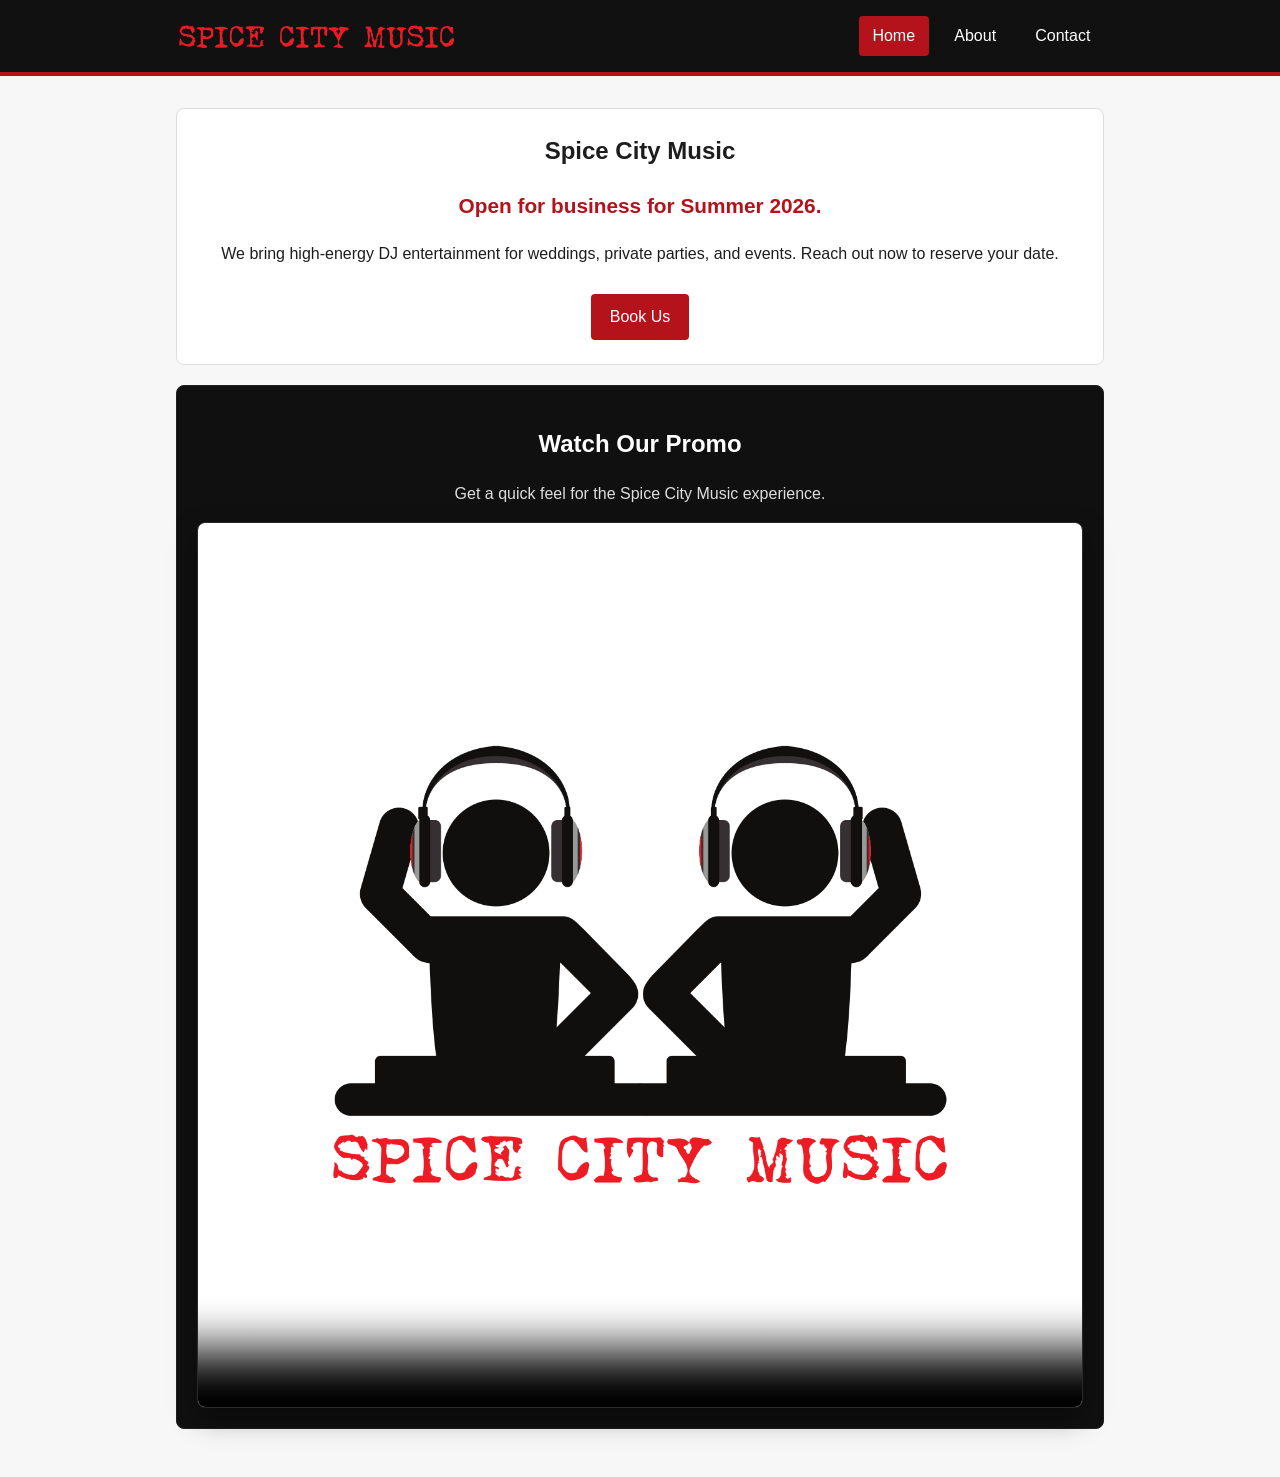
==== index.html @ bcebca32 "Initial commit" ====
<!doctype html>
<html lang="en">
  <head>
    <meta charset="UTF-8" />
    <meta name="viewport" content="width=device-width, initial-scale=1.0" />
    <title>Spice City Music | Home</title>
    <link rel="stylesheet" href="styles.css" />
  </head>
  <body>
    <header class="site-header">
      <div class="site-header-inner">
        <a class="header-brand" href="index.html" aria-label="Spice City Music home">
          <img
            class="header-mark"
            src="SCM Letters Transparent.png"
            alt="Spice City Music"
          />
        </a>
        <nav class="site-nav" aria-label="Main navigation">
          <a class="nav-link active" href="index.html">Home</a>
          <a class="nav-link" href="about.html">About</a>
          <a class="nav-link" href="contact.html">Contact</a>
        </nav>
      </div>
    </header>

    <main class="page-content">
      <section class="hero">
        <h1>Spice City Music</h1>
        <p class="lead">Open for business for Summer 2026.</p>
        <p>
          We bring high-energy DJ entertainment for weddings, private parties,
          and events. Reach out now to reserve your date.
        </p>
        <a class="cta-button" href="contact.html">Book Us</a>
      </section>

      <section class="video-section" aria-labelledby="promo-video-title">
        <h2 id="promo-video-title">Watch Our Promo</h2>
        <p>Get a quick feel for the Spice City Music experience.</p>
        <div class="video-frame">
          <video controls preload="metadata" poster="logo.png">
            <source src="promo.mov" type="video/quicktime" />
            Your browser does not support the video tag.
          </video>
        </div>
      </section>
    </main>
  </body>
</html>
---- styles.css ----
:root {
  --bg: #f7f7f7;
  --text: #1d1d1d;
  --brand: #b4131b;
  --panel: #ffffff;
  --border: #dddddd;
}

* {
  box-sizing: border-box;
}

body {
  margin: 0;
  font-family: Arial, Helvetica, sans-serif;
  background: var(--bg);
  color: var(--text);
  line-height: 1.5;
}

.site-header {
  background: #111111;
  border-bottom: 4px solid var(--brand);
}

.site-header-inner {
  max-width: 960px;
  margin: 0 auto;
  padding: 1rem;
  display: flex;
  align-items: center;
  justify-content: space-between;
  gap: 1rem;
}

.header-brand {
  display: inline-flex;
  align-items: center;
}

.header-mark {
  display: block;
  width: min(35vw, 280px);
  min-width: 145px;
  height: auto;
}

.site-nav {
  display: flex;
  gap: 0.75rem;
  justify-content: flex-end;
  flex-wrap: wrap;
}

.nav-link {
  color: #ffffff;
  text-decoration: none;
  padding: 0.5rem 0.85rem;
  border-radius: 4px;
  transition: background-color 0.2s ease;
}

.nav-link:hover,
.nav-link:focus-visible {
  background: #2b2b2b;
}

.nav-link.active {
  background: var(--brand);
}

.page-content {
  max-width: 960px;
  margin: 0 auto;
  padding: 2rem 1rem 3rem;
}

.hero,
.content-card {
  background: var(--panel);
  border: 1px solid var(--border);
  border-radius: 8px;
  padding: 1.5rem;
  text-align: center;
}

.logo {
  width: min(100%, 620px);
  height: auto;
  margin-bottom: 1rem;
}

h1 {
  margin-top: 0;
  margin-bottom: 0.5rem;
}

.lead {
  font-size: 1.3rem;
  font-weight: 700;
  color: var(--brand);
}

.cta-button {
  display: inline-block;
  margin-top: 0.75rem;
  text-decoration: none;
  background: var(--brand);
  color: #ffffff;
  padding: 0.7rem 1.2rem;
  border-radius: 4px;
}

.video-section {
  margin-top: 1.25rem;
  background: #101010;
  color: #ffffff;
  border: 1px solid #1f1f1f;
  border-radius: 8px;
  padding: 1.25rem;
  text-align: center;
}

.video-section p {
  margin-top: 0.25rem;
  margin-bottom: 1rem;
  color: #dddddd;
}

.video-frame {
  border-radius: 8px;
  overflow: hidden;
  border: 1px solid #2a2a2a;
  box-shadow: 0 12px 28px rgba(0, 0, 0, 0.35);
}

.video-frame video {
  display: block;
  width: 100%;
  height: auto;
  background: #000000;
}

.booking-form {
  margin: 1rem auto 0;
  text-align: left;
  width: min(100%, 620px);
  display: grid;
  gap: 0.45rem;
}

.booking-form label {
  font-weight: 700;
}

.booking-form input,
.booking-form textarea {
  width: 100%;
  padding: 0.65rem;
  border: 1px solid #bcbcbc;
  border-radius: 4px;
  font: inherit;
}

.booking-form button {
  margin-top: 0.75rem;
  border: 0;
  border-radius: 4px;
  background: var(--brand);
  color: #ffffff;
  padding: 0.75rem 1rem;
  font-weight: 700;
  cursor: pointer;
}

.booking-form button:hover,
.booking-form button:focus-visible {
  background: #8f0f15;
}

@media (max-width: 600px) {
  .site-header-inner {
    flex-direction: column;
    align-items: flex-start;
  }

  .header-mark {
    width: min(85vw, 330px);
    min-width: 0;
  }

  .site-nav {
    justify-content: flex-start;
  }

  .hero,
  .content-card {
    padding: 1rem;
  }
}
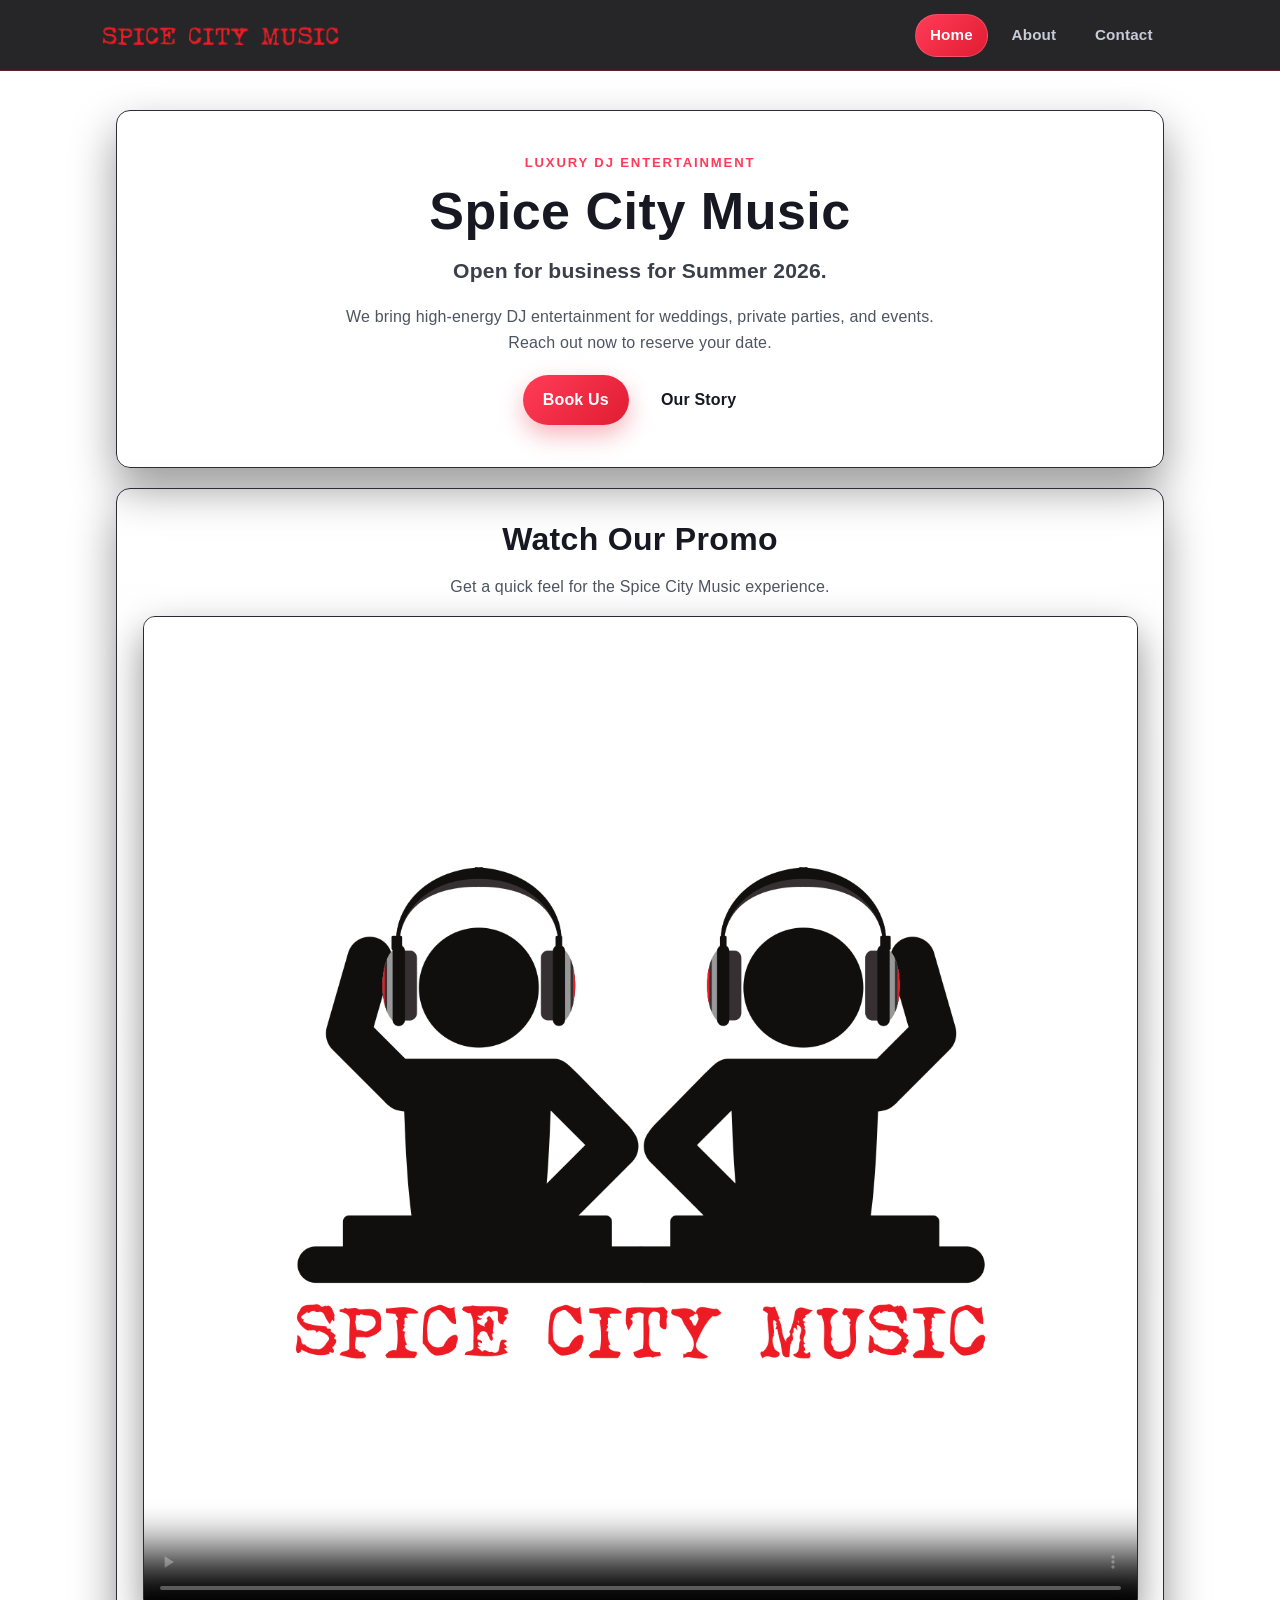
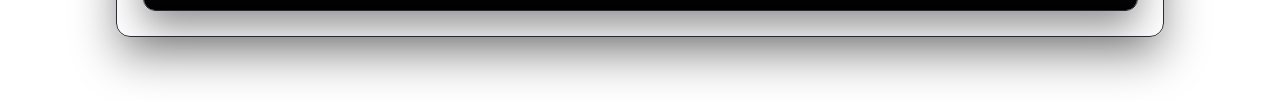
==== commit 7cf06782: "New style + promo video" ====
--- a/index.html
+++ b/index.html
@@ -6,7 +6,7 @@
     <title>Spice City Music | Home</title>
     <link rel="stylesheet" href="styles.css" />
   </head>
-  <body>
+  <body class="home-page">
     <header class="site-header">
       <div class="site-header-inner">
         <a class="header-brand" href="index.html" aria-label="Spice City Music home">
@@ -25,26 +25,209 @@
     </header>
 
     <main class="page-content">
-      <section class="hero">
+      <section class="hero" id="heroSection">
+        <p class="eyebrow">Luxury DJ Entertainment</p>
         <h1>Spice City Music</h1>
         <p class="lead">Open for business for Summer 2026.</p>
-        <p>
+        <p class="hero-copy">
           We bring high-energy DJ entertainment for weddings, private parties,
           and events. Reach out now to reserve your date.
         </p>
-        <a class="cta-button" href="contact.html">Book Us</a>
+        <div class="hero-actions">
+          <a class="cta-button" href="contact.html">Book Us</a>
+          <a class="ghost-button" href="about.html">Our Story</a>
+        </div>
       </section>
 
-      <section class="video-section" aria-labelledby="promo-video-title">
+      <section class="video-section" id="promoSection" aria-labelledby="promo-video-title">
         <h2 id="promo-video-title">Watch Our Promo</h2>
         <p>Get a quick feel for the Spice City Music experience.</p>
         <div class="video-frame">
-          <video controls preload="metadata" poster="logo.png">
+          <video id="promoVideo" controls preload="metadata" poster="logo.png" muted playsinline>
+            <source src="promo.mp4" type="video/mp4" />
             <source src="promo.mov" type="video/quicktime" />
             Your browser does not support the video tag.
           </video>
         </div>
       </section>
     </main>
+    <script>
+      (function () {
+        const body = document.body;
+        const promoSection = document.getElementById("promoSection");
+        const promoVideo = document.getElementById("promoVideo");
+        const videoFrame = document.querySelector(".video-frame");
+
+        if (!promoSection || !promoVideo || !videoFrame) return;
+
+        let immersiveActive = false;
+        let flipEndHandler = null;
+
+        const enterTop = 140;
+        const exitTop = 260;
+
+        const prefersReducedMotion = window.matchMedia(
+          "(prefers-reduced-motion: reduce)"
+        ).matches;
+
+        const FLIP_MS = 680;
+        const FLIP_EASE = "cubic-bezier(0.22, 1, 0.36, 1)";
+
+        const endFlipListener = () => {
+          if (flipEndHandler) {
+            videoFrame.removeEventListener("transitionend", flipEndHandler);
+            flipEndHandler = null;
+          }
+        };
+
+        const tryPlay = () => {
+          promoVideo.muted = true;
+          requestAnimationFrame(() => {
+            requestAnimationFrame(() => {
+              const p = promoVideo.play();
+              if (p && typeof p.catch === "function") {
+                p.catch(() => {});
+              }
+            });
+          });
+        };
+
+        const clearFlipStyles = () => {
+          videoFrame.style.transition = "";
+          videoFrame.style.transform = "";
+          videoFrame.style.transformOrigin = "";
+          videoFrame.style.willChange = "";
+        };
+
+        const enterImmersive = () => {
+          if (prefersReducedMotion) {
+            body.classList.add("video-immersive");
+            immersiveActive = true;
+            tryPlay();
+            return;
+          }
+
+          endFlipListener();
+          const before = videoFrame.getBoundingClientRect();
+          body.classList.add("video-immersive");
+          immersiveActive = true;
+          void videoFrame.offsetWidth;
+          const after = videoFrame.getBoundingClientRect();
+
+          if (
+            after.width < 2 ||
+            after.height < 2 ||
+            before.width < 2 ||
+            before.height < 2
+          ) {
+            clearFlipStyles();
+            tryPlay();
+            return;
+          }
+
+          const dx = before.left - after.left;
+          const dy = before.top - after.top;
+          const sx = before.width / after.width;
+          const sy = before.height / after.height;
+
+          videoFrame.style.transformOrigin = "top left";
+          videoFrame.style.willChange = "transform";
+          videoFrame.style.transition = "none";
+          videoFrame.style.transform =
+            "translate(" + dx + "px, " + dy + "px) scale(" + sx + ", " + sy + ")";
+
+          requestAnimationFrame(() => {
+            requestAnimationFrame(() => {
+              videoFrame.style.transition =
+                "transform " + FLIP_MS + "ms " + FLIP_EASE;
+              videoFrame.style.transform = "translate(0, 0) scale(1, 1)";
+            });
+          });
+
+          tryPlay();
+
+          const onEnd = (e) => {
+            if (e.propertyName !== "transform") return;
+            endFlipListener();
+            clearFlipStyles();
+          };
+          flipEndHandler = onEnd;
+          videoFrame.addEventListener("transitionend", onEnd);
+        };
+
+        const exitImmersive = () => {
+          if (prefersReducedMotion) {
+            body.classList.remove("video-immersive");
+            immersiveActive = false;
+            return;
+          }
+
+          endFlipListener();
+          const before = videoFrame.getBoundingClientRect();
+          body.classList.remove("video-immersive");
+          immersiveActive = false;
+          void videoFrame.offsetWidth;
+          const after = videoFrame.getBoundingClientRect();
+
+          if (
+            after.width < 2 ||
+            after.height < 2 ||
+            before.width < 2 ||
+            before.height < 2
+          ) {
+            clearFlipStyles();
+            return;
+          }
+
+          const dx = before.left - after.left;
+          const dy = before.top - after.top;
+          const sx = before.width / after.width;
+          const sy = before.height / after.height;
+
+          videoFrame.style.transformOrigin = "top left";
+          videoFrame.style.willChange = "transform";
+          videoFrame.style.transition = "none";
+          videoFrame.style.transform =
+            "translate(" + dx + "px, " + dy + "px) scale(" + sx + ", " + sy + ")";
+
+          requestAnimationFrame(() => {
+            requestAnimationFrame(() => {
+              videoFrame.style.transition =
+                "transform " + FLIP_MS + "ms " + FLIP_EASE;
+              videoFrame.style.transform = "translate(0, 0) scale(1, 1)";
+            });
+          });
+
+          const onEnd = (e) => {
+            if (e.propertyName !== "transform") return;
+            endFlipListener();
+            clearFlipStyles();
+          };
+          flipEndHandler = onEnd;
+          videoFrame.addEventListener("transitionend", onEnd);
+        };
+
+        const setImmersiveMode = (shouldEnable) => {
+          if (shouldEnable === immersiveActive) return;
+          if (shouldEnable) enterImmersive();
+          else exitImmersive();
+        };
+
+        const updateImmersiveState = () => {
+          const top = promoSection.getBoundingClientRect().top;
+          if (!immersiveActive && top <= enterTop) {
+            setImmersiveMode(true);
+          } else if (immersiveActive && top > exitTop) {
+            setImmersiveMode(false);
+          }
+        };
+
+        window.addEventListener("scroll", updateImmersiveState, {
+          passive: true,
+        });
+        window.addEventListener("resize", updateImmersiveState);
+        updateImmersiveState();
+      })();
+    </script>
   </body>
 </html>
--- a/styles.css
+++ b/styles.css
@@ -1,32 +1,50 @@
 :root {
-  --bg: #f7f7f7;
-  --text: #1d1d1d;
-  --brand: #b4131b;
-  --panel: #ffffff;
-  --border: #dddddd;
-}
-
-* {
+  --bg: #ffffff;
+  --bg-soft: #111116;
+  --surface: #17171e;
+  --surface-strong: #1d1d27;
+  --text: #171821;
+  --text-muted: #4f5462;
+  --brand: #e11d33;
+  --brand-soft: #ff3b57;
+  --border: #2c2d36;
+  --ring: rgba(225, 29, 51, 0.45);
+  --radius: 14px;
+  --shadow: 0 20px 45px rgba(0, 0, 0, 0.4);
+}
+
+*,
+*::before,
+*::after {
   box-sizing: border-box;
+}
+
+html {
+  scroll-behavior: smooth;
 }
 
 body {
   margin: 0;
-  font-family: Arial, Helvetica, sans-serif;
+  font-family: "Inter", "SF Pro Text", "Segoe UI", Roboto, sans-serif;
   background: var(--bg);
   color: var(--text);
-  line-height: 1.5;
+  line-height: 1.6;
+  letter-spacing: 0.01em;
 }
 
 .site-header {
-  background: #111111;
-  border-bottom: 4px solid var(--brand);
+  position: sticky;
+  top: 0;
+  z-index: 20;
+  background: rgba(8, 8, 12, 0.88);
+  backdrop-filter: blur(10px);
+  border-bottom: 1px solid rgba(225, 29, 51, 0.3);
 }
 
 .site-header-inner {
-  max-width: 960px;
+  max-width: 1080px;
   margin: 0 auto;
-  padding: 1rem;
+  padding: 0.9rem 0.75rem 0.85rem 0;
   display: flex;
   align-items: center;
   justify-content: space-between;
@@ -40,98 +58,175 @@
 
 .header-mark {
   display: block;
-  width: min(35vw, 280px);
-  min-width: 145px;
+  width: min(27vw, 240px);
+  min-width: 140px;
   height: auto;
+  transition: transform 220ms ease;
+}
+
+.header-brand:hover .header-mark,
+.header-brand:focus-visible .header-mark {
+  transform: translateY(-1px);
 }
 
 .site-nav {
   display: flex;
-  gap: 0.75rem;
+  gap: 0.5rem;
   justify-content: flex-end;
   flex-wrap: wrap;
 }
 
 .nav-link {
-  color: #ffffff;
+  color: #c8ccd7;
   text-decoration: none;
-  padding: 0.5rem 0.85rem;
-  border-radius: 4px;
-  transition: background-color 0.2s ease;
+  padding: 0.5rem 0.9rem;
+  border: 1px solid transparent;
+  border-radius: 999px;
+  font-size: 0.95rem;
+  font-weight: 600;
+  letter-spacing: 0.01em;
+  transition: color 220ms ease, background-color 220ms ease, border-color 220ms ease,
+    transform 220ms ease;
 }
 
 .nav-link:hover,
 .nav-link:focus-visible {
-  background: #2b2b2b;
+  color: #ffffff;
+  background: rgba(255, 255, 255, 0.04);
+  border-color: rgba(255, 255, 255, 0.08);
+  transform: translateY(-1px);
 }
 
 .nav-link.active {
-  background: var(--brand);
+  color: #ffffff;
+  background: linear-gradient(135deg, var(--brand-soft), var(--brand));
+  border-color: rgba(255, 255, 255, 0.16);
 }
 
 .page-content {
-  max-width: 960px;
+  max-width: 1080px;
   margin: 0 auto;
-  padding: 2rem 1rem 3rem;
+  padding: clamp(1.5rem, 3vw, 2.5rem) 1rem 4rem;
+  display: grid;
+  gap: 1.25rem;
+}
+
+.hero,
+.content-card,
+.video-section {
+  background: linear-gradient(180deg, rgba(255, 255, 255, 0.02), rgba(255, 255, 255, 0));
+  border: 1px solid var(--border);
+  border-radius: var(--radius);
+  box-shadow: var(--shadow);
 }
 
 .hero,
 .content-card {
-  background: var(--panel);
-  border: 1px solid var(--border);
-  border-radius: 8px;
-  padding: 1.5rem;
+  padding: clamp(1.25rem, 4vw, 2.6rem);
   text-align: center;
 }
 
-.logo {
-  width: min(100%, 620px);
-  height: auto;
+.eyebrow {
+  margin: 0 0 0.6rem;
+  color: var(--brand-soft);
+  font-size: 0.82rem;
+  font-weight: 700;
+  text-transform: uppercase;
+  letter-spacing: 0.14em;
+}
+
+h1,
+h2 {
+  margin: 0;
+  letter-spacing: 0.01em;
+}
+
+h1 {
+  font-size: clamp(2rem, 5vw, 3.25rem);
+  line-height: 1.1;
+}
+
+h2 {
+  font-size: clamp(1.35rem, 3vw, 2rem);
+}
+
+.lead {
+  margin: 0.9rem auto 0.7rem;
+  font-size: clamp(1.05rem, 2.4vw, 1.32rem);
+  font-weight: 600;
+  color: #3b3f4a;
+}
+
+.hero-copy,
+.section-copy,
+.video-section p {
+  color: var(--text-muted);
+  max-width: 68ch;
+  margin-left: auto;
+  margin-right: auto;
+}
+
+.hero-actions {
+  margin-top: 1.2rem;
+  display: flex;
+  justify-content: center;
+  gap: 0.7rem;
+  flex-wrap: wrap;
+}
+
+.cta-button,
+.ghost-button {
+  display: inline-flex;
+  align-items: center;
+  justify-content: center;
+  text-decoration: none;
+  border-radius: 999px;
+  padding: 0.72rem 1.25rem;
+  font-weight: 700;
+  transition: transform 220ms ease, box-shadow 220ms ease, background-color 220ms ease,
+    color 220ms ease;
+}
+
+.cta-button {
+  background: linear-gradient(135deg, var(--brand-soft), var(--brand));
+  color: #ffffff;
+  box-shadow: 0 10px 24px rgba(225, 29, 51, 0.32);
+}
+
+.cta-button:hover,
+.cta-button:focus-visible {
+  transform: translateY(-1px);
+  box-shadow: 0 12px 28px rgba(225, 29, 51, 0.38);
+}
+
+.ghost-button {
+  color: var(--text);
+  border: 1px solid rgba(255, 255, 255, 0.16);
+  background: rgba(255, 255, 255, 0.02);
+}
+
+.ghost-button:hover,
+.ghost-button:focus-visible {
+  transform: translateY(-1px);
+  border-color: rgba(255, 255, 255, 0.28);
+  background: rgba(255, 255, 255, 0.06);
+}
+
+.video-section {
+  padding: clamp(1.1rem, 2.8vw, 1.6rem);
+  text-align: center;
+}
+
+.video-section p {
+  margin-top: 0.55rem;
   margin-bottom: 1rem;
 }
 
-h1 {
-  margin-top: 0;
-  margin-bottom: 0.5rem;
-}
-
-.lead {
-  font-size: 1.3rem;
-  font-weight: 700;
-  color: var(--brand);
-}
-
-.cta-button {
-  display: inline-block;
-  margin-top: 0.75rem;
-  text-decoration: none;
-  background: var(--brand);
-  color: #ffffff;
-  padding: 0.7rem 1.2rem;
-  border-radius: 4px;
-}
-
-.video-section {
-  margin-top: 1.25rem;
-  background: #101010;
-  color: #ffffff;
-  border: 1px solid #1f1f1f;
-  border-radius: 8px;
-  padding: 1.25rem;
-  text-align: center;
-}
-
-.video-section p {
-  margin-top: 0.25rem;
-  margin-bottom: 1rem;
-  color: #dddddd;
-}
-
 .video-frame {
-  border-radius: 8px;
+  border-radius: calc(var(--radius) - 2px);
   overflow: hidden;
-  border: 1px solid #2a2a2a;
-  box-shadow: 0 12px 28px rgba(0, 0, 0, 0.35);
+  border: 1px solid #292a33;
+  box-shadow: 0 16px 38px rgba(0, 0, 0, 0.44);
 }
 
 .video-frame video {
@@ -141,60 +236,204 @@
   background: #000000;
 }
 
+.home-page .hero {
+  transition: opacity 680ms cubic-bezier(0.22, 1, 0.36, 1),
+    visibility 680ms cubic-bezier(0.22, 1, 0.36, 1);
+}
+
+/* Hide hero visually only — do not collapse height (collapsing caused scroll jump). */
+.home-page.video-immersive .hero {
+  opacity: 0;
+  visibility: hidden;
+  pointer-events: none;
+}
+
+.home-page .video-section h2,
+.home-page .video-section p {
+  transition: opacity 580ms cubic-bezier(0.22, 1, 0.36, 1),
+    transform 580ms cubic-bezier(0.22, 1, 0.36, 1);
+}
+
+.home-page.video-immersive .video-section h2,
+.home-page.video-immersive .video-section p {
+  opacity: 0;
+  transform: translateY(-10px);
+  pointer-events: none;
+}
+
+.home-page.video-immersive .video-section {
+  /* Reserve height while fixed video is out of flow (prevents scroll position jump). */
+  min-height: 100vh;
+  border-color: transparent;
+  box-shadow: none;
+}
+
+/* Do not transition transform here — fullscreen uses FLIP in index.html */
+.home-page .video-frame {
+  transition: box-shadow 280ms ease, border-radius 280ms ease, border-color 280ms ease;
+}
+
+.home-page.video-immersive .video-frame {
+  position: fixed;
+  inset: 0;
+  width: 100%;
+  height: 100%;
+  min-width: 100%;
+  min-height: 100vh;
+  min-height: 100dvh;
+  max-width: none;
+  max-height: none;
+  margin: 0;
+  z-index: 50;
+  border-radius: 0;
+  border: 0;
+  box-shadow: none;
+}
+
+.home-page.video-immersive .video-frame video {
+  display: block;
+  width: 100%;
+  height: 100%;
+  min-width: 100%;
+  min-height: 100%;
+  max-width: none;
+  max-height: none;
+  object-fit: cover;
+  object-position: center center;
+}
+
+.home-page.video-immersive {
+  overflow-x: hidden;
+}
+
 .booking-form {
-  margin: 1rem auto 0;
+  margin: 1.2rem auto 0;
   text-align: left;
-  width: min(100%, 620px);
+  width: min(100%, 660px);
   display: grid;
-  gap: 0.45rem;
+  gap: 0.6rem;
 }
 
 .booking-form label {
-  font-weight: 700;
+  color: #e6e7ee;
+  font-weight: 600;
+  font-size: 0.95rem;
 }
 
 .booking-form input,
 .booking-form textarea {
   width: 100%;
-  padding: 0.65rem;
-  border: 1px solid #bcbcbc;
-  border-radius: 4px;
+  padding: 0.78rem 0.85rem;
+  border: 1px solid #3a3b46;
+  border-radius: 10px;
   font: inherit;
+  color: var(--text);
+  background: var(--surface-strong);
+  transition: border-color 220ms ease, box-shadow 220ms ease, background-color 220ms ease;
+}
+
+.booking-form input:hover,
+.booking-form textarea:hover {
+  border-color: #50525f;
+}
+
+.booking-form input:focus,
+.booking-form textarea:focus {
+  border-color: var(--brand-soft);
+  box-shadow: 0 0 0 4px var(--ring);
+  outline: none;
+  background: #232432;
 }
 
 .booking-form button {
   margin-top: 0.75rem;
-  border: 0;
-  border-radius: 4px;
-  background: var(--brand);
+  border: 1px solid transparent;
+  border-radius: 999px;
+  background: linear-gradient(135deg, var(--brand-soft), var(--brand));
   color: #ffffff;
-  padding: 0.75rem 1rem;
+  padding: 0.82rem 1.15rem;
   font-weight: 700;
+  letter-spacing: 0.01em;
   cursor: pointer;
+  transition: transform 220ms ease, box-shadow 220ms ease;
 }
 
 .booking-form button:hover,
 .booking-form button:focus-visible {
-  background: #8f0f15;
-}
-
-@media (max-width: 600px) {
+  transform: translateY(-1px);
+  box-shadow: 0 10px 24px rgba(225, 29, 51, 0.34);
+}
+
+/* Do not put transform on .video-section: it breaks position:fixed descendants (fullscreen video). */
+.hero,
+.content-card {
+  animation: sectionFadeIn 420ms ease both;
+}
+
+.video-section {
+  animation: sectionFadeInSoft 420ms ease both;
+}
+
+@keyframes sectionFadeIn {
+  from {
+    opacity: 0;
+    transform: translateY(10px);
+  }
+
+  to {
+    opacity: 1;
+    transform: translateY(0);
+  }
+}
+
+@keyframes sectionFadeInSoft {
+  from {
+    opacity: 0;
+  }
+
+  to {
+    opacity: 1;
+  }
+}
+
+@media (max-width: 700px) {
   .site-header-inner {
+    padding: 0.7rem 0.7rem 0.75rem 0;
     flex-direction: column;
     align-items: flex-start;
   }
 
   .header-mark {
-    width: min(85vw, 330px);
+    width: min(70vw, 250px);
     min-width: 0;
   }
 
   .site-nav {
     justify-content: flex-start;
-  }
-
-  .hero,
-  .content-card {
-    padding: 1rem;
-  }
-}
+    gap: 0.45rem;
+  }
+
+  .nav-link {
+    padding: 0.45rem 0.8rem;
+    font-size: 0.9rem;
+  }
+}
+
+@media (max-width: 700px) {
+  .home-page.video-immersive .video-frame video {
+    object-fit: contain;
+  }
+}
+
+@media (prefers-reduced-motion: reduce) {
+  html {
+    scroll-behavior: auto;
+  }
+
+  *,
+  *::before,
+  *::after {
+    animation: none !important;
+    transition: none !important;
+  }
+}
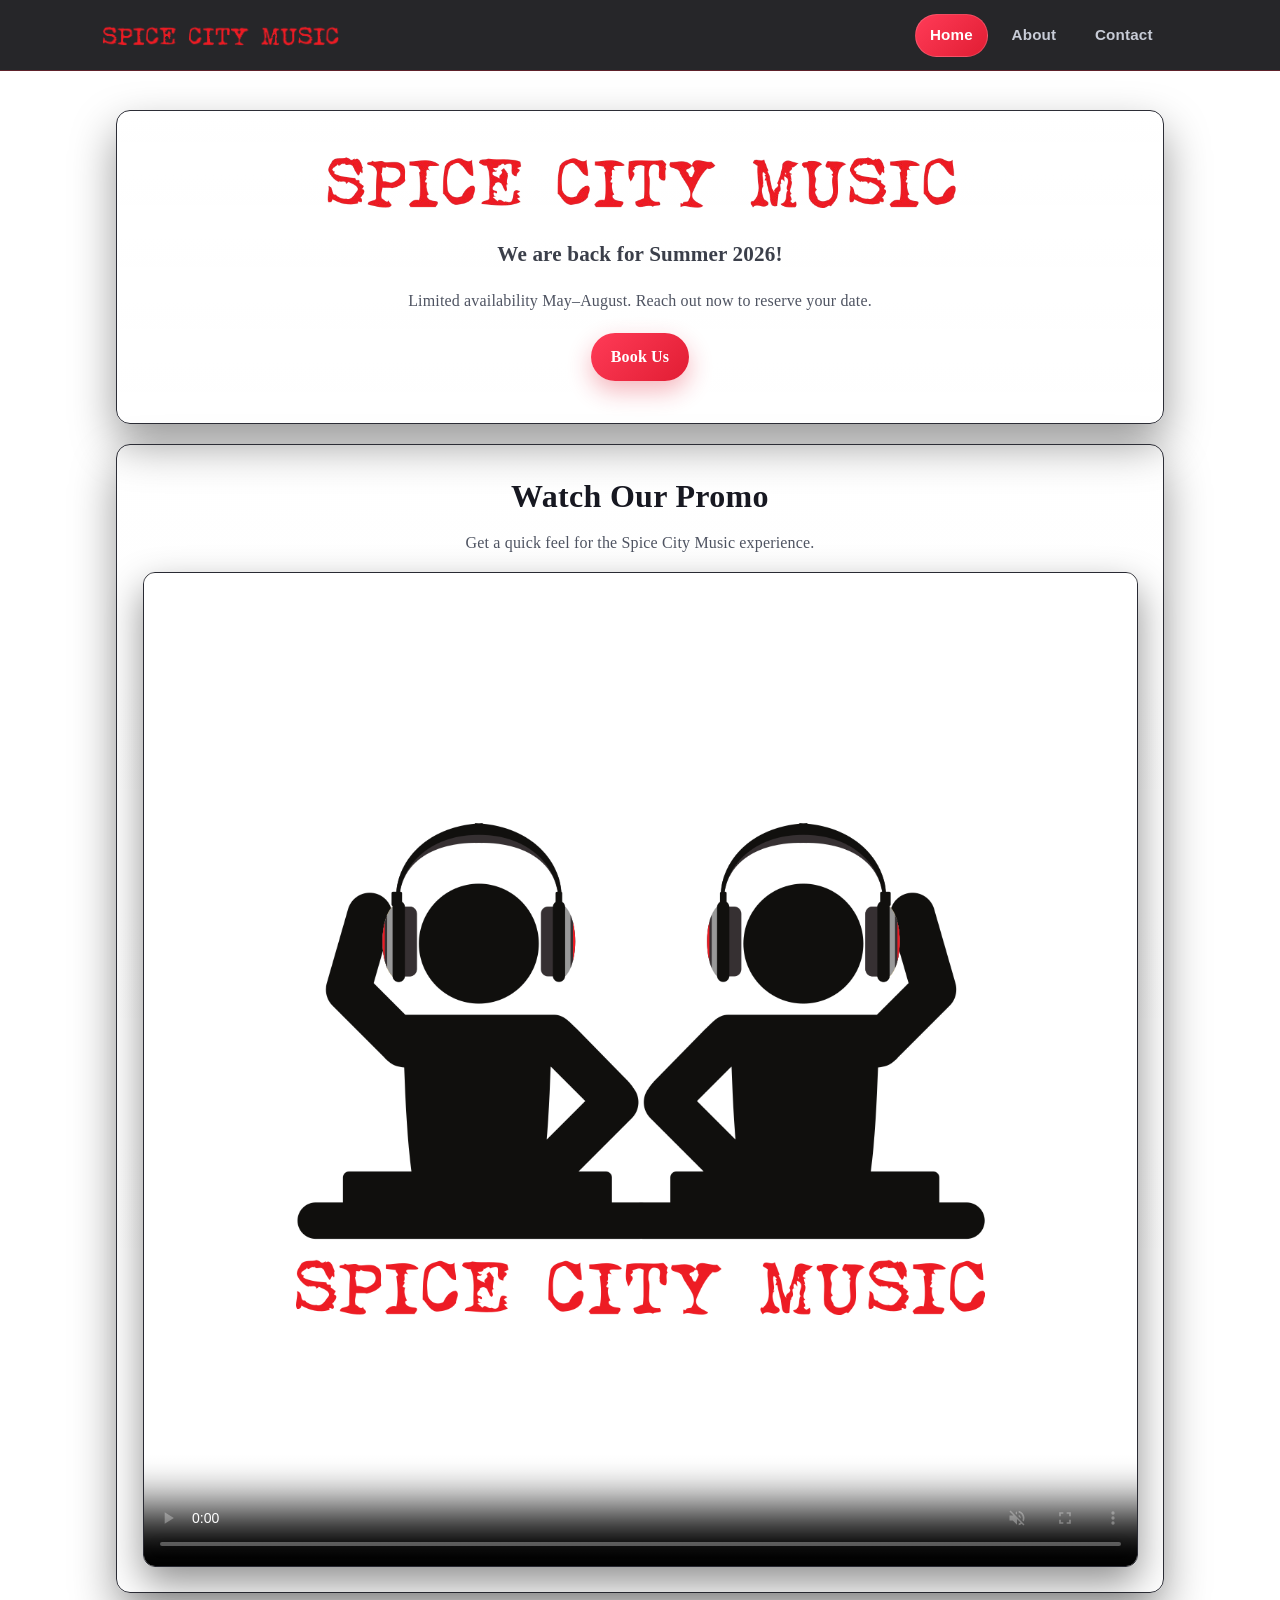
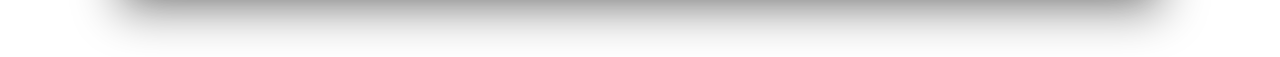
==== commit b9b6df8b: "Change font" ====
--- a/index.html
+++ b/index.html
@@ -26,16 +26,19 @@
 
     <main class="page-content">
       <section class="hero" id="heroSection">
-        <p class="eyebrow">Luxury DJ Entertainment</p>
-        <h1>Spice City Music</h1>
-        <p class="lead">Open for business for Summer 2026.</p>
+        <h1 class="hero-title">
+          <img
+            class="hero-title-img"
+            src="SCM Letters Transparent.png"
+            alt="Spice City Music"
+          />
+        </h1>
+        <p class="lead" style="margin-top:0.75cm;">We are back for Summer 2026!</p>
         <p class="hero-copy">
-          We bring high-energy DJ entertainment for weddings, private parties,
-          and events. Reach out now to reserve your date.
+          Limited availability May–August. Reach out now to reserve your date.
         </p>
         <div class="hero-actions">
           <a class="cta-button" href="contact.html">Book Us</a>
-          <a class="ghost-button" href="about.html">Our Story</a>
         </div>
       </section>
 
--- a/styles.css
+++ b/styles.css
@@ -1,3 +1,5 @@
+@import url(https://db.onlinewebfonts.com/c/459eef2ab5124684c6b0f3bf127b0bbd?family=Chandler+42+W00+Medium);
+
 :root {
   --bg: #ffffff;
   --bg-soft: #111116;
@@ -114,6 +116,7 @@
 .hero,
 .content-card,
 .video-section {
+  font-family: "Chandler 42 W00 Medium";
   background: linear-gradient(180deg, rgba(255, 255, 255, 0.02), rgba(255, 255, 255, 0));
   border: 1px solid var(--border);
   border-radius: var(--radius);
@@ -146,11 +149,25 @@
   line-height: 1.1;
 }
 
+/* Image replaces text; avoid stray line-box spacing */
+.home-page .hero h1.hero-title {
+  font-size: 0;
+  line-height: 0;
+}
+
+.home-page .hero .hero-title-img {
+  display: block;
+  width: min(92vw, 640px);
+  height: auto;
+  margin: 0 auto;
+}
+
 h2 {
   font-size: clamp(1.35rem, 3vw, 2rem);
 }
 
 .lead {
+  font-family: "Chandler 42 W00 Medium";
   margin: 0.9rem auto 0.7rem;
   font-size: clamp(1.05rem, 2.4vw, 1.32rem);
   font-weight: 600;
@@ -160,6 +177,7 @@
 .hero-copy,
 .section-copy,
 .video-section p {
+  font-family: "Chandler 42 W00 Medium";
   color: var(--text-muted);
   max-width: 68ch;
   margin-left: auto;
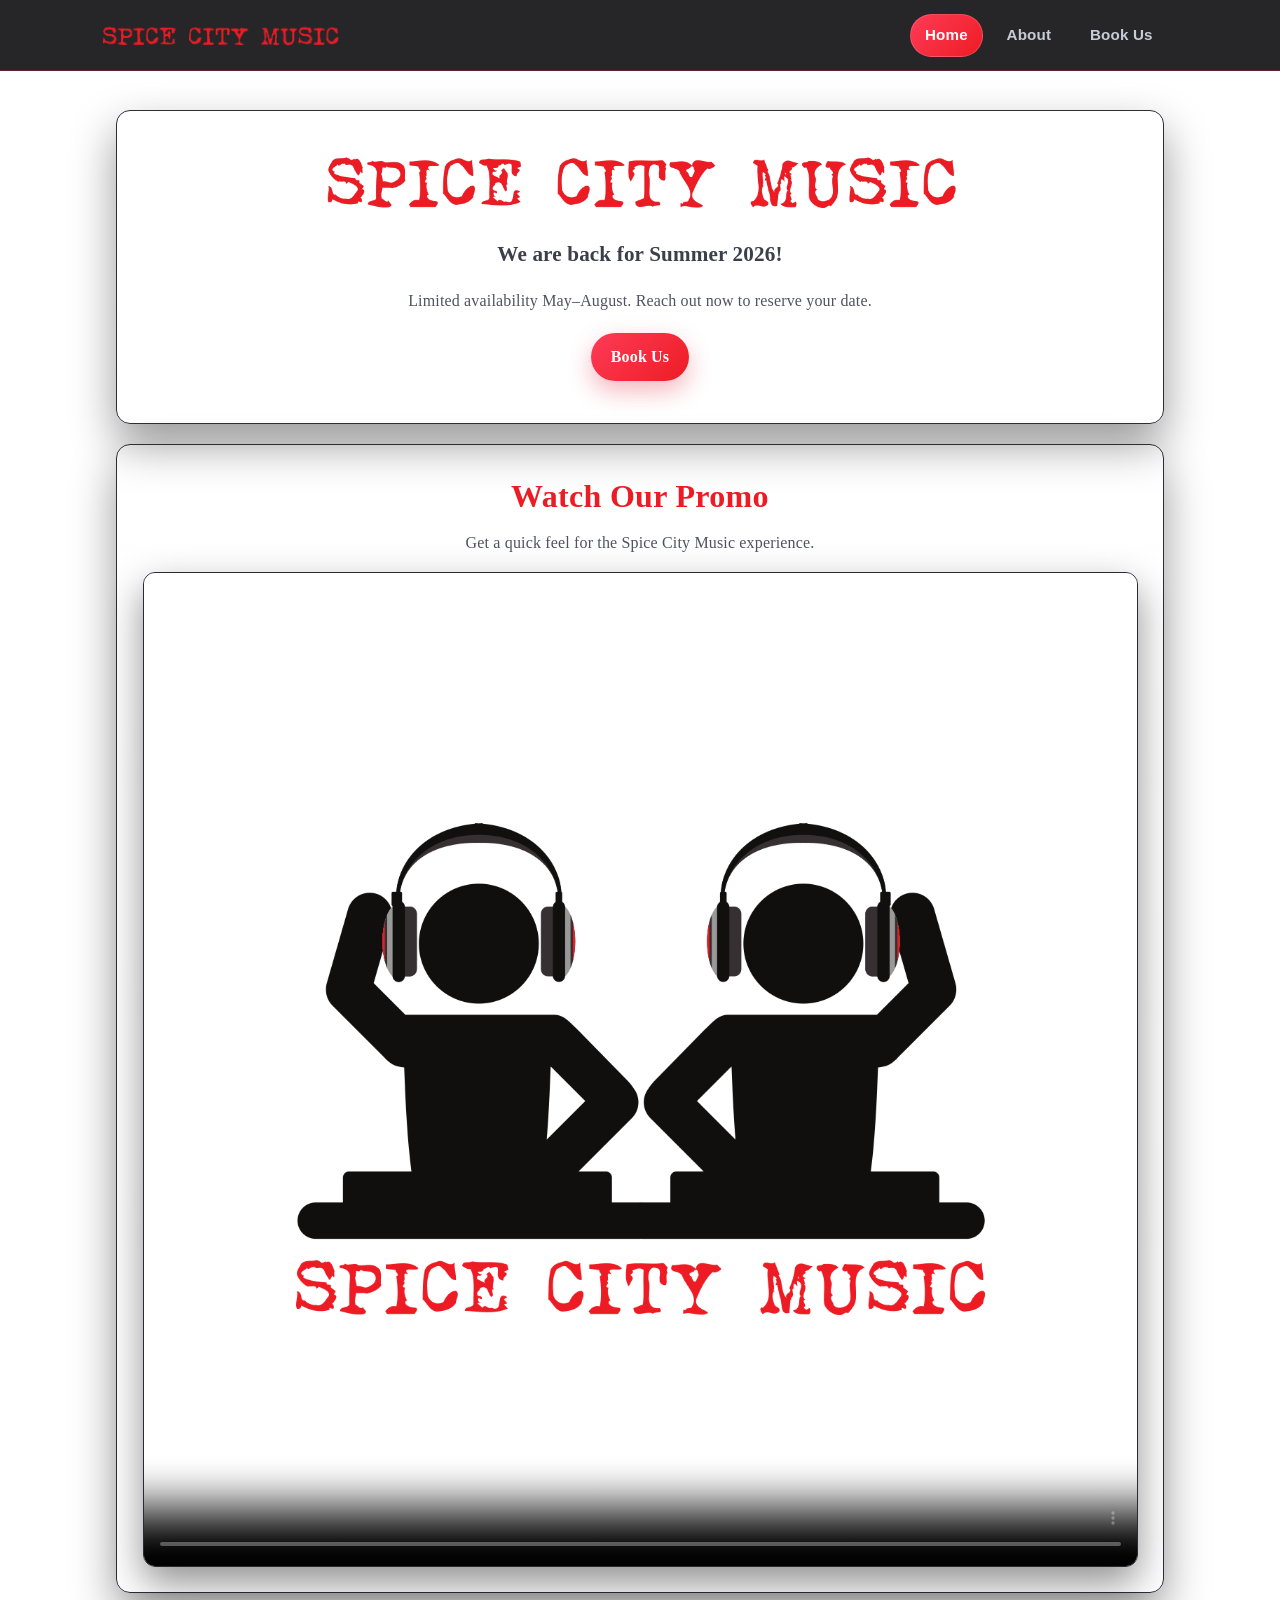
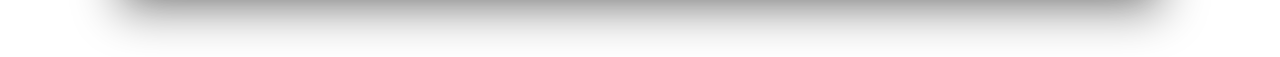
==== commit b39a6883: "Book us page" ====
--- a/index.html
+++ b/index.html
@@ -19,7 +19,7 @@
         <nav class="site-nav" aria-label="Main navigation">
           <a class="nav-link active" href="index.html">Home</a>
           <a class="nav-link" href="about.html">About</a>
-          <a class="nav-link" href="contact.html">Contact</a>
+          <a class="nav-link" href="book-us.html">Book Us</a>
         </nav>
       </div>
     </header>
--- a/styles.css
+++ b/styles.css
@@ -1,4 +1,5 @@
 @import url(https://db.onlinewebfonts.com/c/459eef2ab5124684c6b0f3bf127b0bbd?family=Chandler+42+W00+Medium);
+@import url(https://db.onlinewebfonts.com/c/fb45b051f21e9134225c062ff4fa34a2?family=Chandler+42+W00+Regular);
 
 :root {
   --bg: #ffffff;
@@ -7,7 +8,7 @@
   --surface-strong: #1d1d27;
   --text: #171821;
   --text-muted: #4f5462;
-  --brand: #e11d33;
+  --brand: #ed1c24;
   --brand-soft: #ff3b57;
   --border: #2c2d36;
   --ring: rgba(225, 29, 51, 0.45);
@@ -140,6 +141,7 @@
 
 h1,
 h2 {
+  color: rgba(237, 28, 36);
   margin: 0;
   letter-spacing: 0.01em;
 }
@@ -175,13 +177,42 @@
 }
 
 .hero-copy,
-.section-copy,
 .video-section p {
   font-family: "Chandler 42 W00 Medium";
   color: var(--text-muted);
   max-width: 68ch;
   margin-left: auto;
   margin-right: auto;
+}
+
+.section-copy {
+  font-family: "Chandler 42 W00 Regular";
+  color: var(--text-muted);
+  width: 100%;
+  max-width: 100%;
+  margin-left: auto;
+  margin-right: auto;
+  text-align: justify;
+}
+
+.about-us-heading {
+  font-family: "Chandler 42 W00 Medium";
+  color: var(--text-muted);
+  width: 100%;
+  max-width: 100%;
+  margin-left: auto;
+  margin-right: auto;
+  text-align: justify;
+}
+
+.tell-us {
+  font-family: "Chandler 42 W00 Medium";
+  color: var(--text-muted);
+  width: 100%;
+  max-width: 100%;
+  margin-left: auto;
+  margin-right: auto;
+  text-align: center;
 }
 
 .hero-actions {
@@ -325,6 +356,7 @@
 }
 
 .booking-form {
+  font-family: "sans-serif";
   margin: 1.2rem auto 0;
   text-align: left;
   width: min(100%, 660px);
@@ -333,7 +365,8 @@
 }
 
 .booking-form label {
-  color: #e6e7ee;
+  font-family: "Chandler 42 W00 Regular";
+  color: var(--text-muted);
   font-weight: 600;
   font-size: 0.95rem;
 }
@@ -346,7 +379,7 @@
   border-radius: 10px;
   font: inherit;
   color: var(--text);
-  background: var(--surface-strong);
+  background: white;
   transition: border-color 220ms ease, box-shadow 220ms ease, background-color 220ms ease;
 }
 
@@ -357,10 +390,11 @@
 
 .booking-form input:focus,
 .booking-form textarea:focus {
+  font-family: "sans-serif";
   border-color: var(--brand-soft);
   box-shadow: 0 0 0 4px var(--ring);
   outline: none;
-  background: #232432;
+  background: white;
 }
 
 .booking-form button {
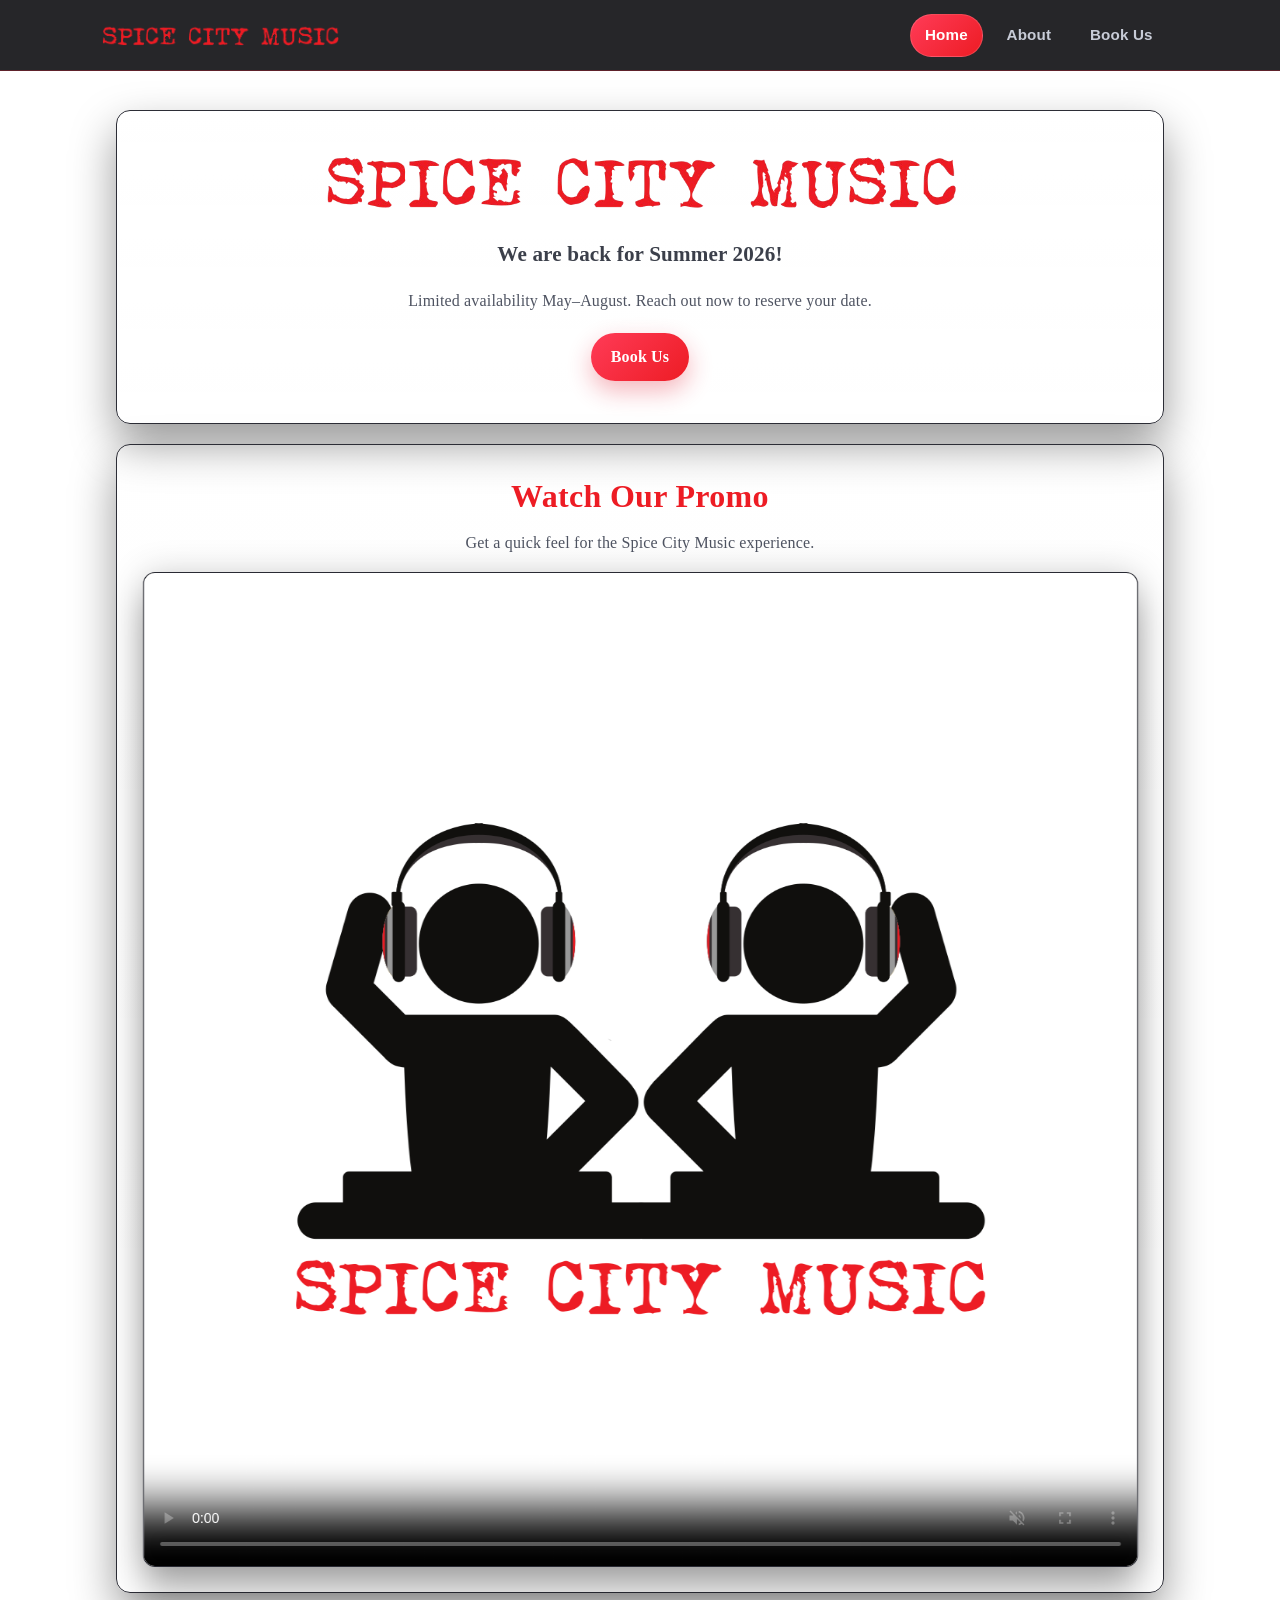
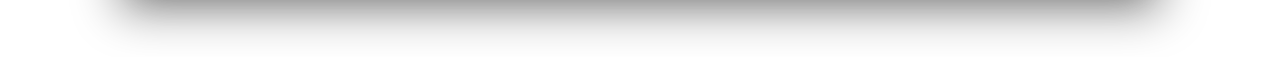
==== commit 62e336ff: "Fix book us links" ====
--- a/index.html
+++ b/index.html
@@ -38,7 +38,7 @@
           Limited availability May–August. Reach out now to reserve your date.
         </p>
         <div class="hero-actions">
-          <a class="cta-button" href="contact.html">Book Us</a>
+          <a class="cta-button" href="book-us.html">Book Us</a>
         </div>
       </section>
 
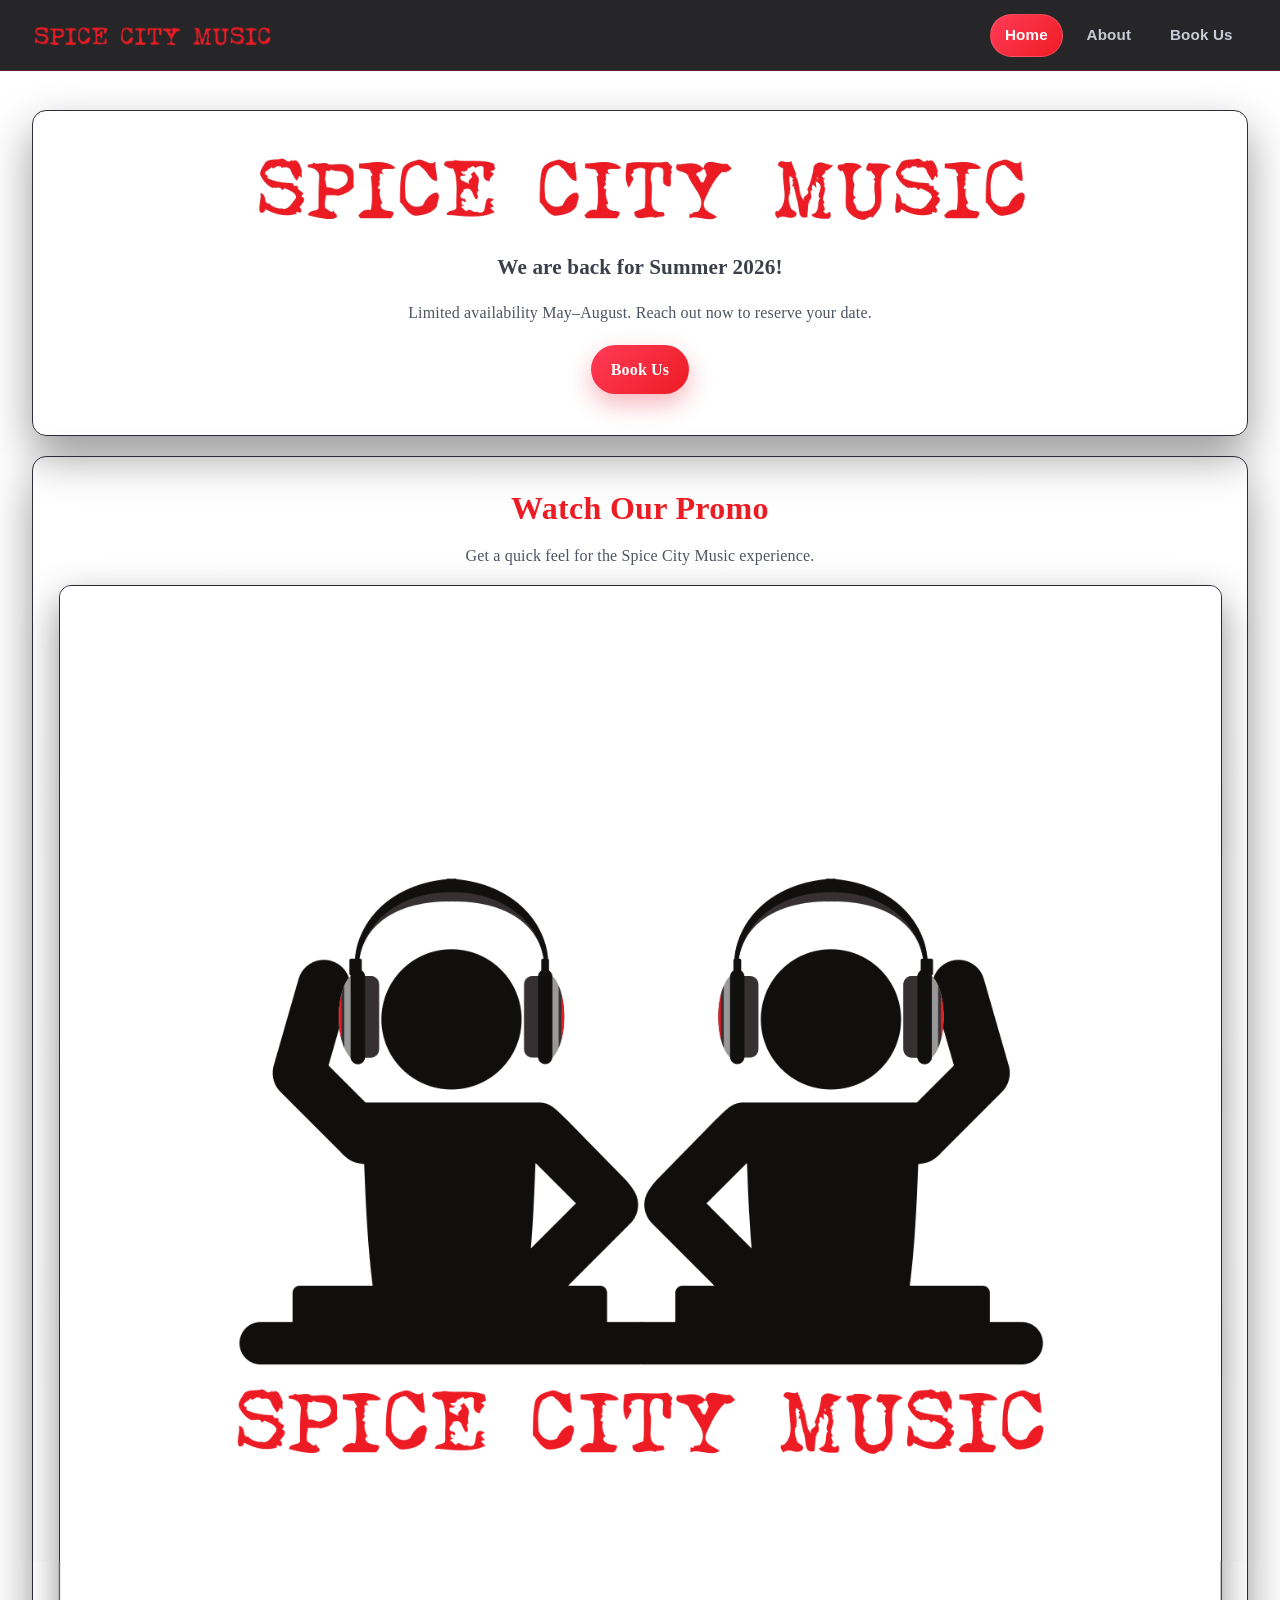
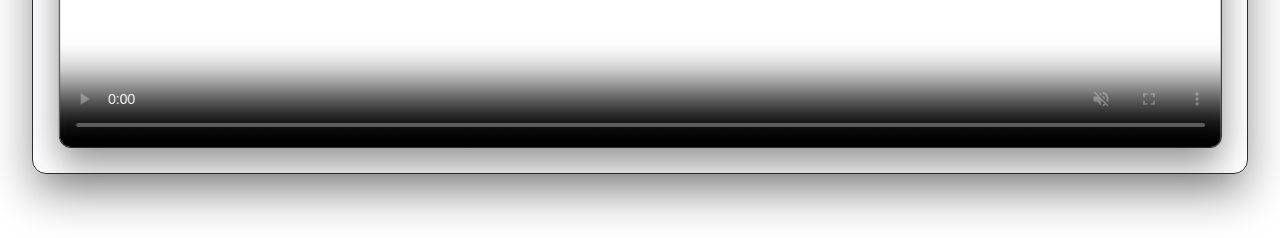
==== commit e57c9adc: "Change metadata title" ====
--- a/index.html
+++ b/index.html
@@ -3,7 +3,7 @@
   <head>
     <meta charset="UTF-8" />
     <meta name="viewport" content="width=device-width, initial-scale=1.0" />
-    <title>Spice City Music | Home</title>
+    <title>Spice City Music</title>
     <link rel="stylesheet" href="styles.css" />
   </head>
   <body class="home-page">
--- a/styles.css
+++ b/styles.css
@@ -14,6 +14,10 @@
   --ring: rgba(225, 29, 51, 0.45);
   --radius: 14px;
   --shadow: 0 20px 45px rgba(0, 0, 0, 0.4);
+  --page-pad-x: clamp(0.75rem, 4vw, 2rem);
+  /* Wide layout, still capped (not edge-to-edge) */
+  --content-max: 1280px;
+  --booking-form-max-width: 820px;
 }
 
 *,
@@ -45,9 +49,10 @@
 }
 
 .site-header-inner {
-  max-width: 1080px;
+  max-width: var(--content-max);
+  width: 100%;
   margin: 0 auto;
-  padding: 0.9rem 0.75rem 0.85rem 0;
+  padding: 0.9rem var(--page-pad-x) 0.85rem;
   display: flex;
   align-items: center;
   justify-content: space-between;
@@ -107,9 +112,10 @@
 }
 
 .page-content {
-  max-width: 1080px;
+  max-width: var(--content-max);
+  width: 100%;
   margin: 0 auto;
-  padding: clamp(1.5rem, 3vw, 2.5rem) 1rem 4rem;
+  padding: clamp(1.5rem, 3vw, 2.5rem) var(--page-pad-x) 4rem;
   display: grid;
   gap: 1.25rem;
 }
@@ -159,13 +165,124 @@
 
 .home-page .hero .hero-title-img {
   display: block;
-  width: min(92vw, 640px);
+  width: min(92vw, 780px);
   height: auto;
   margin: 0 auto;
 }
 
 h2 {
   font-size: clamp(1.35rem, 3vw, 2rem);
+}
+
+.team-bios-heading {
+  margin: 1.75rem auto 1.1rem;
+  text-align: center;
+}
+
+.team-bios {
+  display: grid;
+  grid-template-columns: 1fr 1fr;
+  gap: clamp(1rem, 3vw, 1.75rem);
+  width: 100%;
+  max-width: min(100%, 1120px);
+  margin: 0 auto 1.5rem;
+  text-align: left;
+}
+
+.bio-card {
+  display: flex;
+  flex-direction: column;
+  align-items: stretch;
+  padding: 1rem 0.85rem 1.15rem;
+  border: 1px solid rgba(44, 45, 54, 0.65);
+  border-radius: var(--radius);
+  background: rgba(255, 255, 255, 0.03);
+  box-shadow: 0 12px 28px rgba(0, 0, 0, 0.12);
+}
+
+.bio-figure {
+  margin: 0 0 0.85rem;
+}
+
+.bio-photo {
+  display: block;
+  width: 100%;
+  height: auto;
+  aspect-ratio: 1 / 1;
+  object-fit: cover;
+  object-position: center center;
+  border-radius: calc(var(--radius) - 2px);
+  border: 1px solid #292a33;
+  box-shadow: 0 10px 24px rgba(0, 0, 0, 0.18);
+}
+
+.bio-name {
+  font-family: "Chandler 42 W00 Medium", serif;
+  color: rgba(237, 28, 36);
+  margin: 0 0 0.25rem;
+  font-size: clamp(1.15rem, 2.2vw, 1.45rem);
+  letter-spacing: 0.01em;
+}
+
+.bio-role {
+  font-family: "Chandler 42 W00 Medium", serif;
+  color: var(--text-muted);
+  font-size: 0.92rem;
+  margin: 0 0 0.65rem;
+  flex-shrink: 0;
+}
+
+.bio-scroll {
+  min-height: 0;
+  max-height: clamp(11rem, 32vh, 16rem);
+  overflow-y: auto;
+  overscroll-behavior: contain;
+  padding-right: 0.4rem;
+  margin-right: -0.15rem;
+  -webkit-overflow-scrolling: touch;
+  scrollbar-gutter: stable;
+}
+
+.bio-scroll:focus-visible {
+  outline: 2px solid var(--ring);
+  outline-offset: 2px;
+}
+
+.bio-text {
+  margin: 0 0 0.65rem;
+  text-align: left;
+}
+
+.bio-text:last-child {
+  margin-bottom: 0;
+}
+
+.services-lead {
+  margin-bottom: 0.35rem;
+}
+
+.services-list {
+  margin-top: 0;
+  padding-left: 1.35rem;
+  text-align: left;
+}
+
+.services-list li {
+  margin-bottom: 0.35rem;
+}
+
+.about-cta-line {
+  font-family: "Chandler 42 W00 Medium" !important;
+  color: var(--brand) !important;
+  font-size: clamp(1.1rem, 2.6vw, 1.55rem);
+  text-align: center;
+  text-align-last: center;
+  margin-top: 1rem;
+  margin-bottom: 0;
+}
+
+.about-cta-actions {
+  margin-top: 0.85rem;
 }
 
 .lead {
@@ -180,7 +297,8 @@
 .video-section p {
   font-family: "Chandler 42 W00 Medium";
   color: var(--text-muted);
-  max-width: 68ch;
+  max-width: min(80ch, 100%);
+  width: 100%;
   margin-left: auto;
   margin-right: auto;
 }
@@ -356,10 +474,11 @@
 }
 
 .booking-form {
-  font-family: "sans-serif";
+  font-family: sans-serif;
   margin: 1.2rem auto 0;
   text-align: left;
-  width: min(100%, 660px);
+  width: min(100%, var(--booking-form-max-width));
+  max-width: 100%;
   display: grid;
   gap: 0.6rem;
 }
@@ -372,7 +491,8 @@
 }
 
 .booking-form input,
-.booking-form textarea {
+.booking-form textarea,
+.booking-form select {
   width: 100%;
   padding: 0.78rem 0.85rem;
   border: 1px solid #3a3b46;
@@ -383,14 +503,20 @@
   transition: border-color 220ms ease, box-shadow 220ms ease, background-color 220ms ease;
 }
 
+.booking-form select {
+  cursor: pointer;
+}
+
 .booking-form input:hover,
-.booking-form textarea:hover {
+.booking-form textarea:hover,
+.booking-form select:hover {
   border-color: #50525f;
 }
 
 .booking-form input:focus,
-.booking-form textarea:focus {
-  font-family: "sans-serif";
+.booking-form textarea:focus,
+.booking-form select:focus {
+  font-family: sans-serif;
   border-color: var(--brand-soft);
   box-shadow: 0 0 0 4px var(--ring);
   outline: none;
@@ -416,6 +542,202 @@
   box-shadow: 0 10px 24px rgba(225, 29, 51, 0.34);
 }
 
+.event-form-intro {
+  max-width: 52rem;
+  margin-left: auto;
+  margin-right: auto;
+}
+
+/* Event form: match intro copy width to the questionnaire column */
+.content-card:has(.event-questionnaire) > .tell-us {
+  max-width: min(100%, var(--booking-form-max-width));
+  margin-left: auto;
+  margin-right: auto;
+}
+
+.event-questionnaire {
+  --event-form-stack-gap: 2.5rem;
+  --event-form-grid-gap: 0.85rem;
+  gap: var(--event-form-grid-gap);
+}
+
+.form-section-spacer {
+  display: block;
+  padding: 0.65rem 0;
+  margin: 0;
+}
+
+.event-form-after-address {
+  display: flex;
+  flex-direction: column;
+  gap: var(--event-form-stack-gap);
+}
+
+.event-questionnaire > button[type="submit"] {
+  /* Match space before submit to inter-question gap (form grid gap already counts once) */
+  margin-top: calc(var(--event-form-stack-gap) - var(--event-form-grid-gap));
+}
+
+.event-form-after-address > .form-question {
+  display: flex;
+  flex-direction: column;
+  gap: 0.35rem;
+}
+
+.event-questionnaire textarea {
+  min-height: 2.75rem;
+}
+
+.form-row-split {
+  display: grid;
+  grid-template-columns: 1fr 1fr;
+  gap: 0.75rem 1rem;
+  align-items: start;
+}
+
+.form-field-group {
+  display: flex;
+  flex-direction: column;
+  gap: 0.35rem;
+  min-width: 0;
+}
+
+/* Native [hidden] loses to .form-field-group { display: flex } without this */
+[hidden] {
+  display: none !important;
+}
+
+@media (max-width: 540px) {
+  .form-row-split {
+    grid-template-columns: 1fr;
+  }
+}
+
+.form-row-address {
+  display: grid;
+  grid-template-columns: 1.4fr 0.9fr 1fr;
+  gap: 0.75rem 1rem;
+  align-items: start;
+}
+
+@media (max-width: 700px) {
+  .form-row-address {
+    grid-template-columns: 1fr;
+  }
+}
+
+.address-fieldset {
+  display: flex;
+  flex-direction: column;
+  gap: 0.85rem;
+  margin-top: 0.15rem;
+}
+
+.booking-form-fieldset {
+  border: 0;
+  margin: 0.35rem 0 0;
+  padding: 0;
+  min-width: 0;
+}
+
+.booking-form-fieldset legend {
+  font-family: "Chandler 42 W00 Regular";
+  color: var(--text-muted);
+  font-weight: 600;
+  font-size: 0.95rem;
+  padding: 0;
+  margin-bottom: 0.45rem;
+  line-height: 1.45;
+}
+
+.form-radio-row {
+  display: flex;
+  flex-wrap: wrap;
+  gap: 1.25rem;
+  align-items: center;
+}
+
+.form-radio-label {
+  display: inline-flex;
+  align-items: center;
+  gap: 0.4rem;
+  font-weight: 600;
+  cursor: pointer;
+}
+
+.form-radio-label input {
+  width: auto;
+  margin: 0;
+  accent-color: var(--brand);
+}
+
+.event-form-thanks {
+  margin: 1rem 0 0.25rem;
+  font-size: 0.98rem;
+  line-height: 1.55;
+}
+
+.form-question-block {
+  display: flex;
+  flex-direction: column;
+  gap: 0.75rem;
+}
+
+.closing-question-intro {
+  margin: 0;
+  text-align: left;
+  text-align-last: left;
+}
+
+.thank-you-dialog {
+  border: none;
+  border-radius: var(--radius);
+  padding: 0;
+  max-width: min(92vw, 26rem);
+  box-shadow: var(--shadow);
+  font-family: "Chandler 42 W00 Medium", serif;
+}
+
+.thank-you-dialog::backdrop {
+  background: rgba(0, 0, 0, 0.5);
+}
+
+.thank-you-dialog-inner {
+  padding: clamp(1.35rem, 4vw, 2.1rem);
+  text-align: center;
+}
+
+.thank-you-dialog-inner h2 {
+  margin: 0 0 0.75rem;
+}
+
+.thank-you-dialog-copy {
+  font-family: "Chandler 42 W00 Regular", serif;
+  color: var(--text-muted);
+  margin: 0 0 1.25rem;
+  line-height: 1.55;
+  font-size: 0.98rem;
+}
+
+.thank-you-dialog-close {
+  margin: 0 auto;
+}
+
+.attendees-lead {
+  margin: 0;
+}
+
+.form-radio-row--shade {
+  flex-direction: column;
+  align-items: flex-start;
+  gap: 0.55rem;
+}
+
+.shade-fieldset {
+  margin: 0;
+  min-width: 0;
+}
+
 /* Do not put transform on .video-section: it breaks position:fixed descendants (fullscreen video). */
 .hero,
 .content-card {
@@ -450,7 +772,7 @@
 
 @media (max-width: 700px) {
   .site-header-inner {
-    padding: 0.7rem 0.7rem 0.75rem 0;
+    padding: 0.7rem var(--page-pad-x) 0.75rem;
     flex-direction: column;
     align-items: flex-start;
   }
@@ -469,11 +791,13 @@
     padding: 0.45rem 0.8rem;
     font-size: 0.9rem;
   }
-}
-
-@media (max-width: 700px) {
+
   .home-page.video-immersive .video-frame video {
     object-fit: contain;
+  }
+
+  .team-bios {
+    grid-template-columns: 1fr;
   }
 }
 
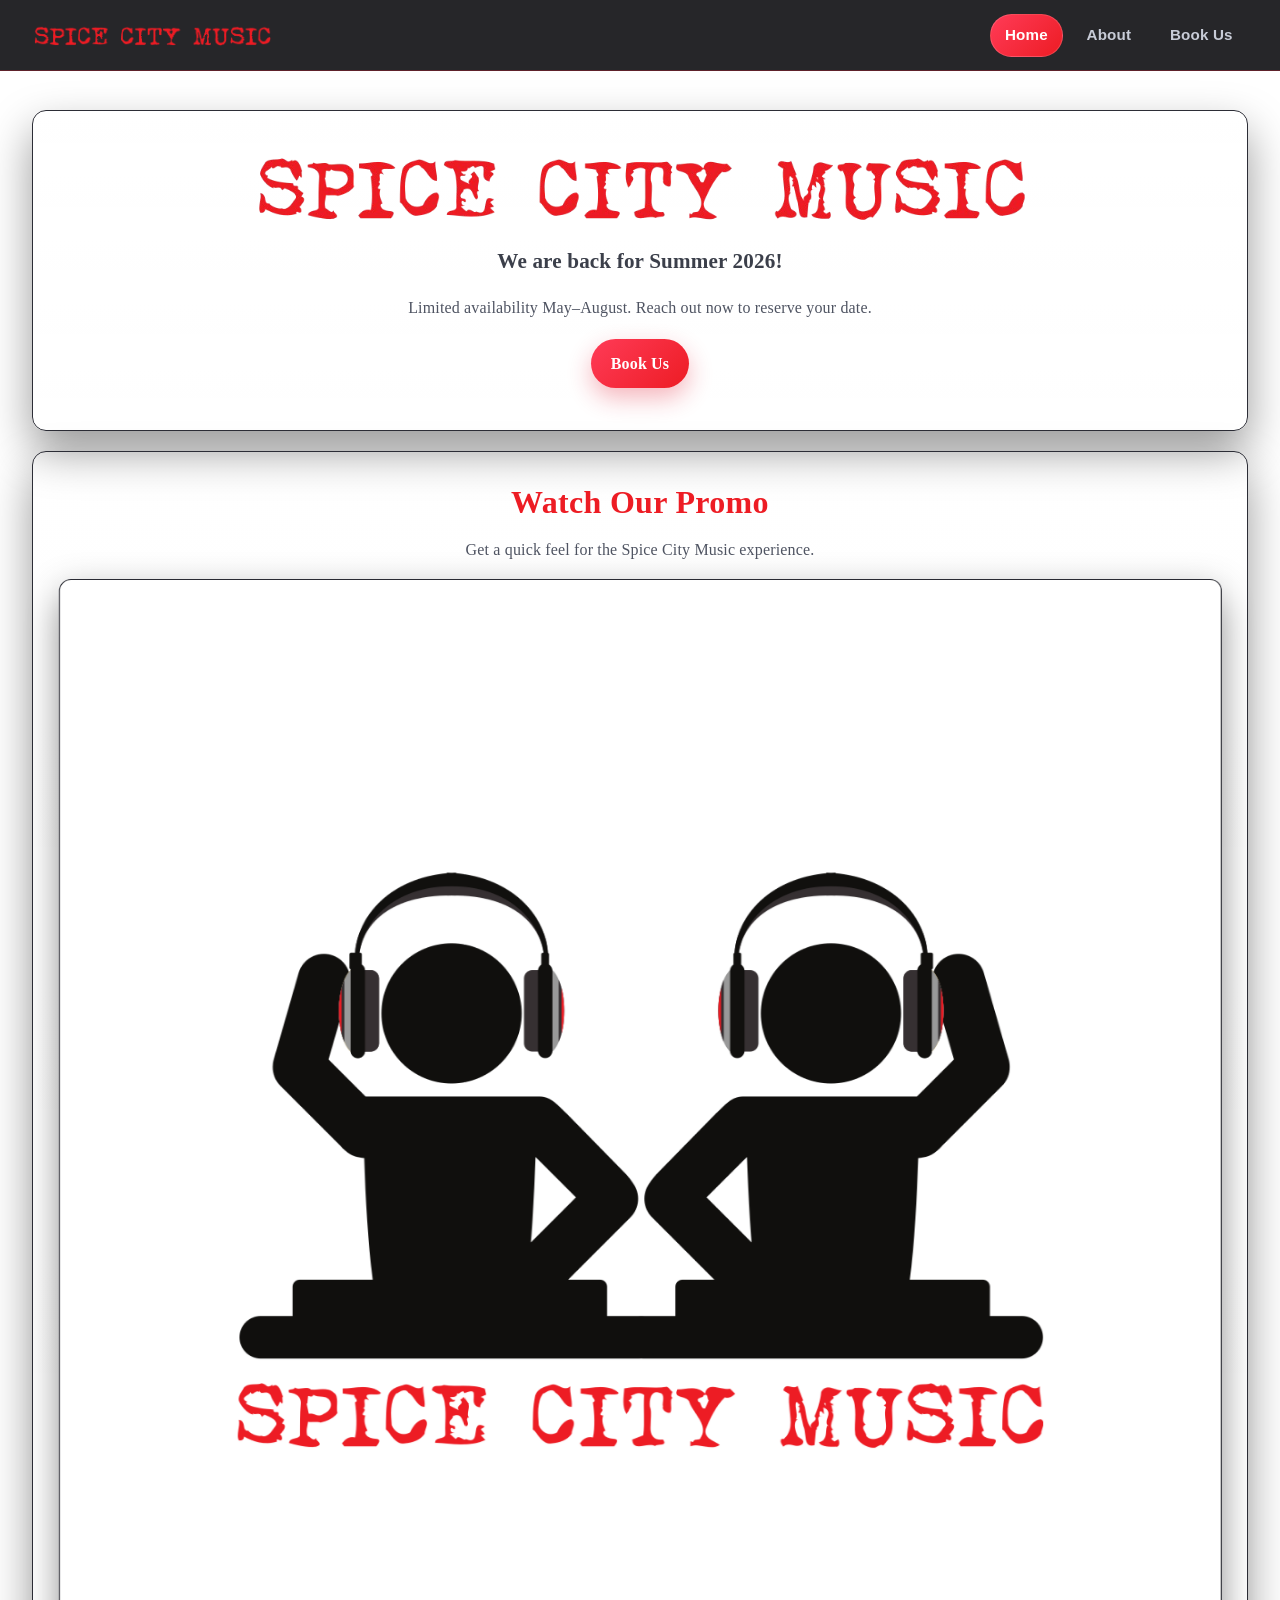
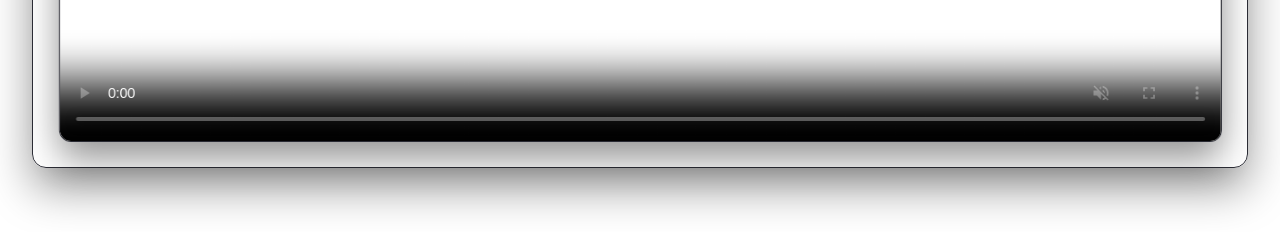
==== commit f5c24df8: "Fix mobile view" ====
--- a/index.html
+++ b/index.html
@@ -33,7 +33,7 @@
             alt="Spice City Music"
           />
         </h1>
-        <p class="lead" style="margin-top:0.75cm;">We are back for Summer 2026!</p>
+        <p class="lead">We are back for Summer 2026!</p>
         <p class="hero-copy">
           Limited availability May–August. Reach out now to reserve your date.
         </p>
--- a/styles.css
+++ b/styles.css
@@ -30,6 +30,19 @@
   scroll-behavior: smooth;
 }
 
+html,
+body {
+  max-width: 100%;
+  overflow-x: clip;
+}
+
+@supports not (overflow: clip) {
+  html,
+  body {
+    overflow-x: hidden;
+  }
+}
+
 body {
   margin: 0;
   font-family: "Inter", "SF Pro Text", "Segoe UI", Roboto, sans-serif;
@@ -57,17 +70,19 @@
   align-items: center;
   justify-content: space-between;
   gap: 1rem;
+  flex-wrap: wrap;
 }
 
 .header-brand {
   display: inline-flex;
   align-items: center;
+  min-width: 0;
 }
 
 .header-mark {
   display: block;
   width: min(27vw, 240px);
-  min-width: 140px;
+  min-width: 0;
   height: auto;
   transition: transform 220ms ease;
 }
@@ -82,6 +97,8 @@
   gap: 0.5rem;
   justify-content: flex-end;
   flex-wrap: wrap;
+  min-width: 0;
+  max-width: 100%;
 }
 
 .nav-link {
@@ -165,7 +182,8 @@
 
 .home-page .hero .hero-title-img {
   display: block;
-  width: min(92vw, 780px);
+  width: 100%;
+  max-width: 780px;
   height: auto;
   margin: 0 auto;
 }
@@ -238,7 +256,7 @@
   overflow-y: auto;
   overscroll-behavior: contain;
   padding-right: 0.4rem;
-  margin-right: -0.15rem;
+  margin-right: 0;
   -webkit-overflow-scrolling: touch;
   scrollbar-gutter: stable;
 }
@@ -250,7 +268,7 @@
 
 .bio-text {
   margin: 0 0 0.65rem;
-  text-align: left;
+  text-align: left !important;
 }
 
 .bio-text:last-child {
@@ -291,6 +309,10 @@
   font-size: clamp(1.05rem, 2.4vw, 1.32rem);
   font-weight: 600;
   color: #3b3f4a;
+}
+
+.home-page .hero .lead {
+  margin-top: clamp(0.75rem, 2.8vw, 1.4rem);
 }
 
 .hero-copy,
@@ -771,6 +793,15 @@
 }
 
 @media (max-width: 700px) {
+  .page-content {
+    padding: clamp(1.1rem, 4vw, 1.6rem) var(--page-pad-x) 2.6rem;
+  }
+
+  .hero,
+  .content-card {
+    padding: clamp(1rem, 4vw, 1.45rem);
+  }
+
   .site-header-inner {
     padding: 0.7rem var(--page-pad-x) 0.75rem;
     flex-direction: column;
@@ -785,6 +816,7 @@
   .site-nav {
     justify-content: flex-start;
     gap: 0.45rem;
+    width: 100%;
   }
 
   .nav-link {
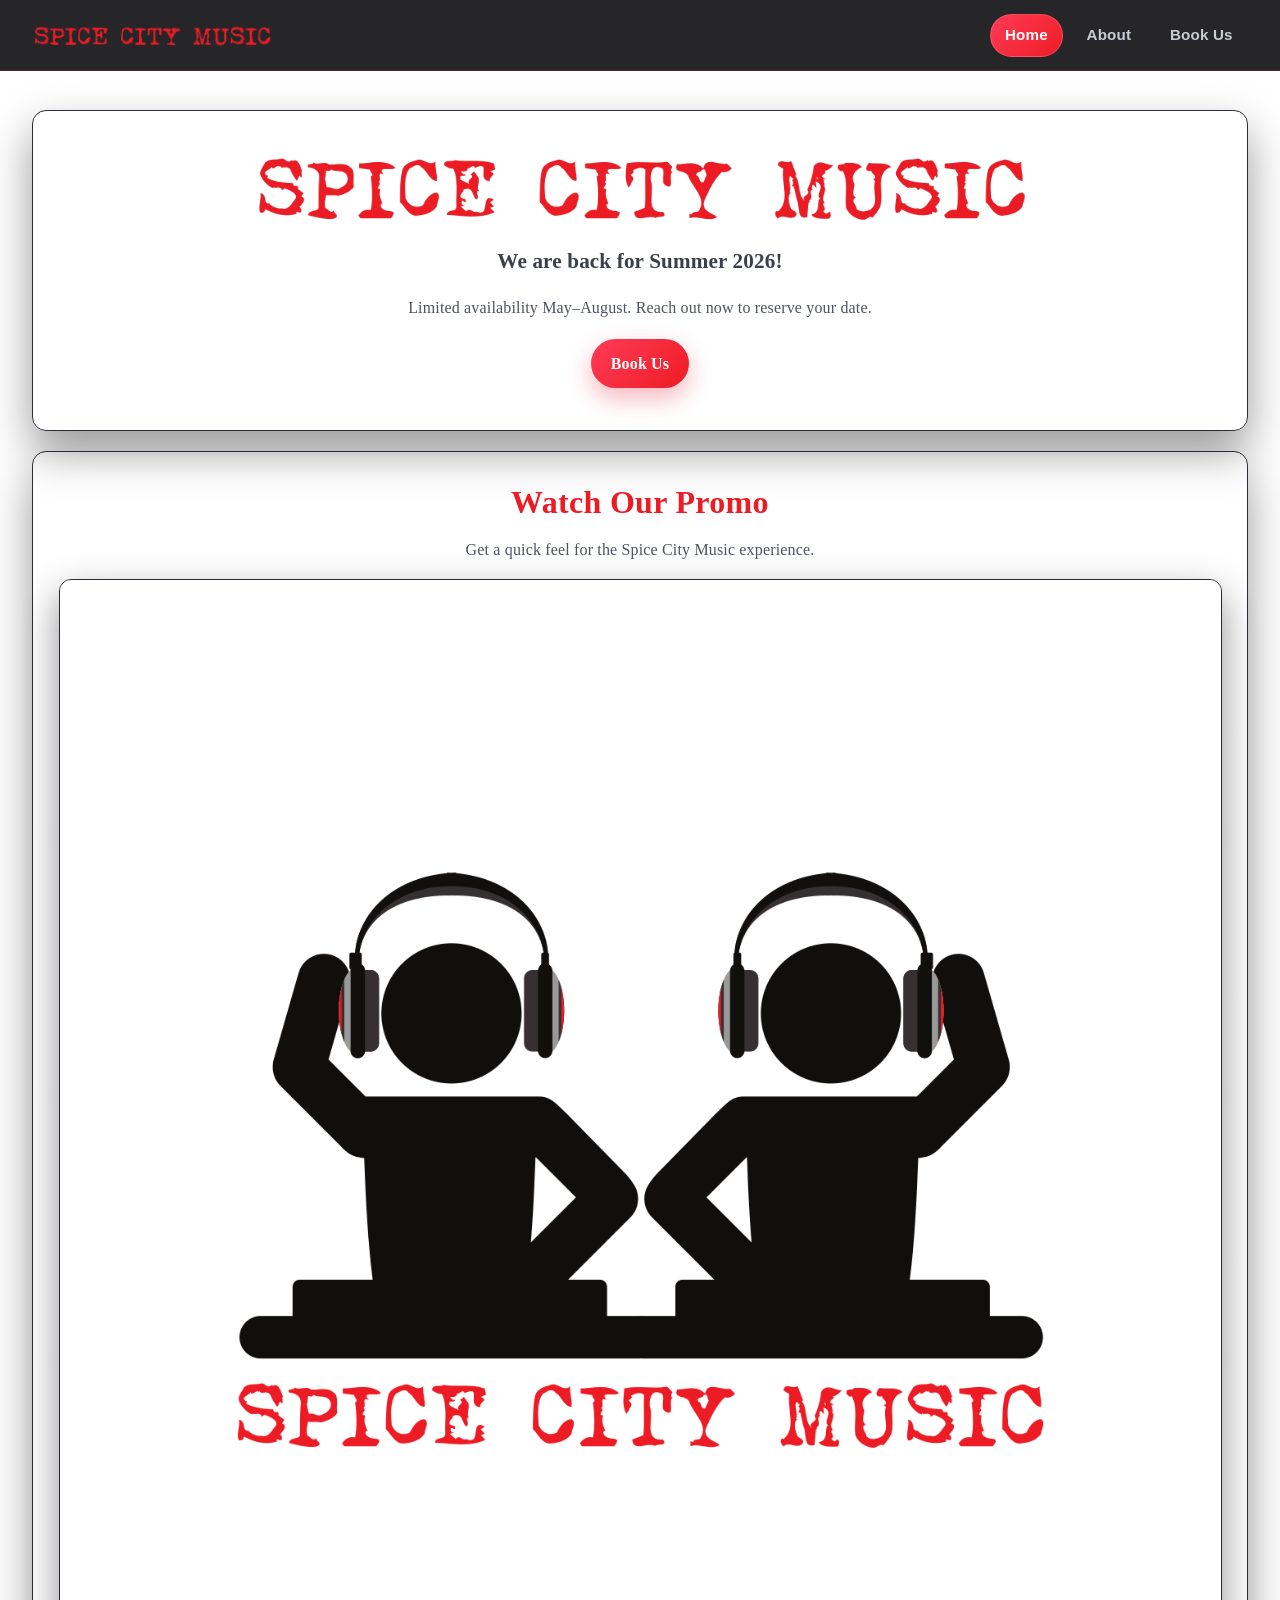
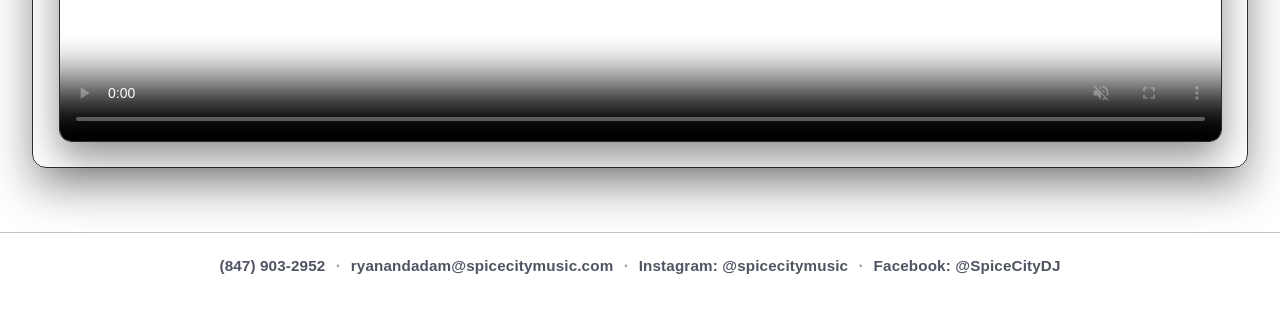
==== commit 6f8e8987: "Add contact info" ====
--- a/index.html
+++ b/index.html
@@ -54,6 +54,45 @@
         </div>
       </section>
     </main>
+    <footer class="site-footer">
+      <nav class="footer-social" aria-label="Contact and social links">
+        <a
+          class="footer-link"
+          href="tel:+18479032952"
+          aria-label="Call (847) 903-2952"
+        >
+          (847) 903-2952
+        </a>
+        <span class="footer-sep" aria-hidden="true">·</span>
+        <a
+          class="footer-link"
+          href="mailto:ryanandadam@spicecitymusic.com"
+          aria-label="Email ryanandadam@spicecitymusic.com"
+        >
+          ryanandadam@spicecitymusic.com
+        </a>
+        <span class="footer-sep" aria-hidden="true">·</span>
+        <a
+          class="footer-link"
+          href="https://www.instagram.com/spicecitymusic/"
+          target="_blank"
+          rel="noopener noreferrer"
+          aria-label="Spice City Music on Instagram (@spicecitymusic)"
+        >
+          Instagram: @spicecitymusic
+        </a>
+        <span class="footer-sep" aria-hidden="true">·</span>
+        <a
+          class="footer-link"
+          href="https://www.facebook.com/SpiceCityDJ"
+          target="_blank"
+          rel="noopener noreferrer"
+          aria-label="Spice City Music on Facebook (@SpiceCityDJ)"
+        >
+          Facebook: @SpiceCityDJ
+        </a>
+      </nav>
+    </footer>
     <script>
       (function () {
         const body = document.body;
--- a/styles.css
+++ b/styles.css
@@ -128,6 +128,52 @@
   border-color: rgba(255, 255, 255, 0.16);
 }
 
+.site-footer {
+  max-width: var(--content-max);
+  width: 100%;
+  margin: 0 auto;
+  padding: 1.25rem var(--page-pad-x) 2rem;
+  border-top: 1px solid rgba(44, 45, 54, 0.28);
+  text-align: center;
+}
+
+.footer-social {
+  display: flex;
+  flex-wrap: wrap;
+  justify-content: center;
+  align-items: center;
+  gap: 0.35rem 0.65rem;
+}
+
+.footer-sep {
+  color: var(--text-muted);
+  opacity: 0.55;
+  user-select: none;
+  font-weight: 600;
+}
+
+.footer-link {
+  display: inline-block;
+  font-size: 0.95rem;
+  font-weight: 600;
+  color: var(--text-muted);
+  text-decoration: none;
+  letter-spacing: 0.01em;
+  transition: color 220ms ease;
+  word-break: break-word;
+}
+
+.footer-link:hover,
+.footer-link:focus-visible {
+  color: var(--brand);
+}
+
+.footer-link:focus-visible {
+  outline: 2px solid var(--ring);
+  outline-offset: 3px;
+  border-radius: 6px;
+}
+
 .page-content {
   max-width: var(--content-max);
   width: 100%;
@@ -268,7 +314,7 @@
 
 .bio-text {
   margin: 0 0 0.65rem;
-  text-align: left !important;
+  text-align: justify;
 }
 
 .bio-text:last-child {
@@ -793,6 +839,12 @@
 }
 
 @media (max-width: 700px) {
+  .bio-text,
+  .section-copy,
+  .about-us-heading {
+    text-align: left;
+  }
+
   .page-content {
     padding: clamp(1.1rem, 4vw, 1.6rem) var(--page-pad-x) 2.6rem;
   }
